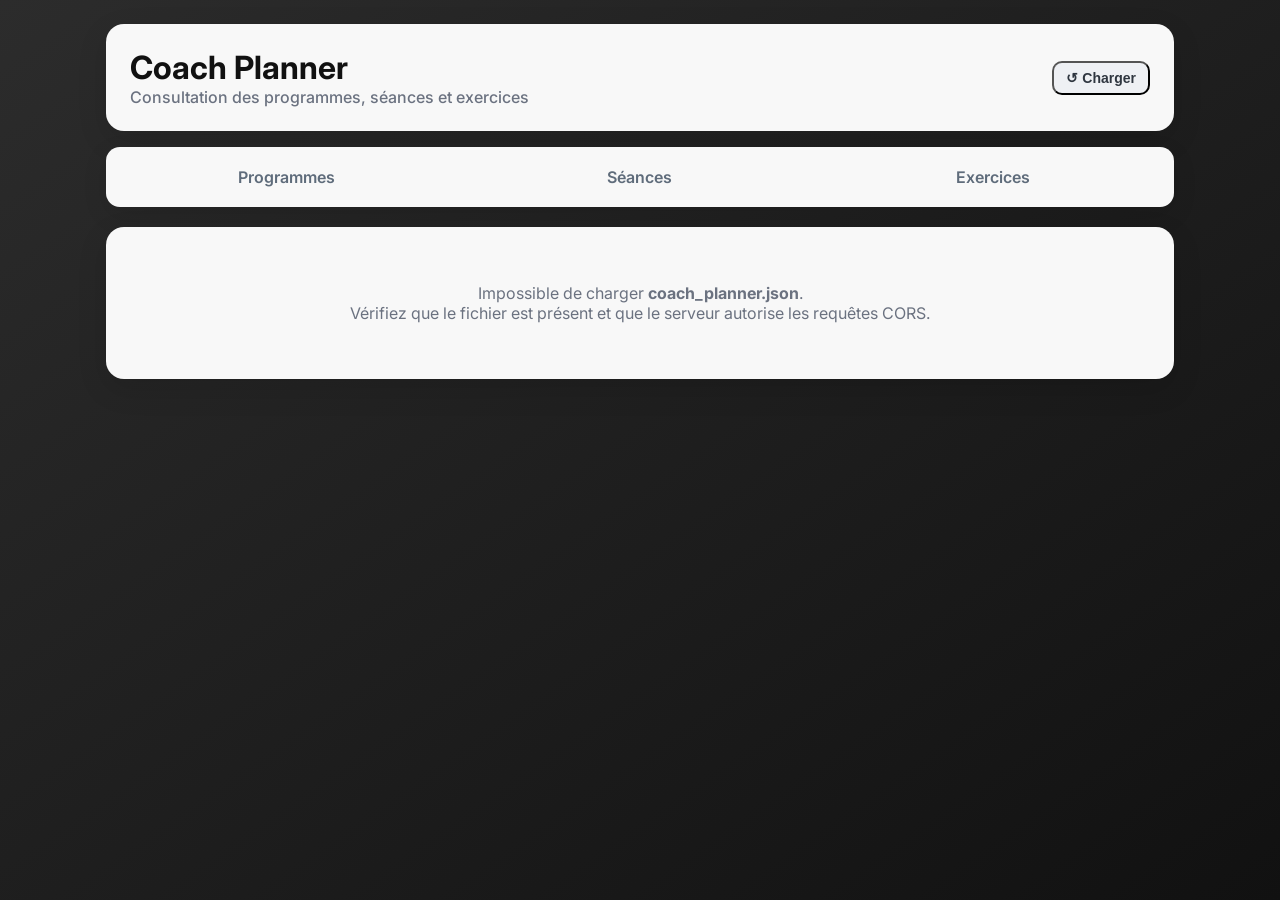
==== index.html @ 675d6c0f "Initial gh-pages static site — read-only SPA (programmes, seances, exercices)" ====
<!DOCTYPE html>
<html lang="fr">
<head>
  <meta charset="UTF-8">
  <meta name="viewport" content="width=device-width, initial-scale=1.0">
  <title>Coach Planner</title>
  <link rel="stylesheet" href="styles.css">
  <link rel="preconnect" href="https://fonts.googleapis.com">
  <link rel="preconnect" href="https://fonts.gstatic.com" crossorigin>
  <link href="https://fonts.googleapis.com/css2?family=Inter:wght@400;500;600;700&display=swap" rel="stylesheet">
</head>
<body>
  <div class="container">

    <header class="header">
      <div class="header-content">
        <div>
          <h1>Coach Planner</h1>
          <p>Consultation des programmes, séances et exercices</p>
        </div>
        <div class="header-io">
          <button class="btn btn-light btn-sm" id="btn-charger">&#x21BA; Charger</button>
        </div>
      </div>
    </header>

    <nav class="nav">
      <a class="nav-btn" href="#programmes" id="tab-programmes">Programmes</a>
      <a class="nav-btn" href="#seances"    id="tab-seances">Séances</a>
      <a class="nav-btn" href="#exercices"  id="tab-exercices">Exercices</a>
    </nav>

    <main class="main" id="main">
      <p class="empty-state">Chargement…</p>
    </main>

  </div>

  <script>
  // ─────────────────────────────────────────────────────────────
  // Données globales
  // ─────────────────────────────────────────────────────────────
  let DATA = { exercices: [], seances: [], programmes: [] };
  let EX_MAP = {};   // id → exercice

  // ─────────────────────────────────────────────────────────────
  // Sécurité : échappement HTML (prévention XSS)
  // ─────────────────────────────────────────────────────────────
  function esc(val) {
    return String(val ?? '')
      .replace(/&/g, '&amp;')
      .replace(/</g, '&lt;')
      .replace(/>/g, '&gt;')
      .replace(/"/g, '&quot;');
  }

  // ─────────────────────────────────────────────────────────────
  // Chargement des données
  // ─────────────────────────────────────────────────────────────
  async function loadData() {
    const main = document.getElementById('main');
    main.innerHTML = '<p class="empty-state">Chargement…</p>';
    try {
      const res = await fetch('./coach_planner.json?t=' + Date.now());
      if (!res.ok) throw new Error('HTTP ' + res.status);
      DATA = await res.json();
      EX_MAP = {};
      for (const ex of (DATA.exercices || [])) EX_MAP[ex.id] = ex;
      route();
    } catch (e) {
      main.innerHTML = '<p class="empty-state">Impossible de charger <strong>coach_planner.json</strong>.<br>Vérifiez que le fichier est présent et que le serveur autorise les requêtes CORS.</p>';
    }
  }

  // ─────────────────────────────────────────────────────────────
  // Routeur hash
  // ─────────────────────────────────────────────────────────────
  function route() {
    const hash  = location.hash.replace(/^#\/?/, '') || 'programmes';
    const parts = hash.split('/');
    const page  = parts[0];
    const id    = parts[1] ? parseInt(parts[1], 10) : null;

    // Mise à jour onglets
    const tabMap = {
      programmes: 'tab-programmes', programme: 'tab-programmes',
      seances:    'tab-seances',    seance:    'tab-seances',
      exercices:  'tab-exercices',  exercice:  'tab-exercices',
    };
    document.querySelectorAll('.nav-btn').forEach(el => el.classList.remove('active'));
    const tab = tabMap[page];
    if (tab) document.getElementById(tab).classList.add('active');

    switch (page) {
      case 'programmes': renderProgrammes();      break;
      case 'programme':  if (id !== null) renderProgramme(id);  break;
      case 'seances':    renderSeances();         break;
      case 'seance':     if (id !== null) renderSeance(id);     break;
      case 'exercices':  renderExercices();       break;
      case 'exercice':   if (id !== null) renderExercice(id);   break;
      default:           renderProgrammes();
    }
  }

  window.addEventListener('hashchange', route);
  window.addEventListener('load', loadData);
  document.getElementById('btn-charger').addEventListener('click', loadData);

  // Cartes cliquables (data-href)
  document.addEventListener('click', function (e) {
    const card = e.target.closest('[data-href]');
    if (!card) return;
    if (e.target.closest('a, button')) return;
    location.hash = card.dataset.href;
  });

  // ─────────────────────────────────────────────────────────────
  // Vue : liste des programmes
  // ─────────────────────────────────────────────────────────────
  function renderProgrammes() {
    let html = '<section class="section-header"><h2>Liste des programmes</h2></section>';
    const list = DATA.programmes || [];
    if (!list.length) {
      html += '<p class="empty-state">Aucun programme pour l\'instant.</p>';
    } else {
      html += '<section class="cards-grid">';
      for (const p of list) {
        const nbSeances = (p.seances || []).length;
        html += `<article class="card" data-href="#programme/${p.id}">
          <h3>${esc(p.nom)}</h3>
          <p>${nbSeances} séance(s)</p>
        </article>`;
      }
      html += '</section>';
    }
    document.getElementById('main').innerHTML = html;
  }

  // ─────────────────────────────────────────────────────────────
  // Vue : détail d'un programme
  // ─────────────────────────────────────────────────────────────
  function renderProgramme(id) {
    const prog = (DATA.programmes || []).find(p => p.id === id);
    if (!prog) { document.getElementById('main').innerHTML = '<p class="empty-state">Programme introuvable.</p>'; return; }

    const seances = (prog.seances || []).map(sid => (DATA.seances || []).find(s => s.id === sid)).filter(Boolean);

    let html = `<section class="section-header">
      <div>
        <h2>${esc(prog.nom)}</h2>
        <p class="subtitle">Fiche programme</p>
      </div>
      <a class="btn btn-light" href="#programmes">Retour programmes</a>
    </section>`;

    if (!seances.length) {
      html += '<p class="empty-state">Aucune séance dans ce programme.</p>';
    } else {
      html += '<section class="cards-grid">';
      for (const s of seances) {
        const nb = (s.blocs || []).length;
        html += `<article class="card">
          <h3>${esc(s.nom)}</h3>
          <p>${nb} élément(s)</p>
          <a class="btn" href="#seance/${s.id}">Ouvrir la séance</a>
        </article>`;
      }
      html += '</section>';
    }
    document.getElementById('main').innerHTML = html;
  }

  // ─────────────────────────────────────────────────────────────
  // Vue : liste des séances
  // ─────────────────────────────────────────────────────────────
  function renderSeances() {
    let html = '<section class="section-header"><h2>Liste des séances</h2></section>';
    const list = DATA.seances || [];
    if (!list.length) {
      html += '<p class="empty-state">Aucune séance pour l\'instant.</p>';
    } else {
      html += '<section class="cards-grid">';
      for (const s of list) {
        const nb = (s.blocs || []).length;
        html += `<article class="card" data-href="#seance/${s.id}">
          <h3>${esc(s.nom)}</h3>
          <p>${nb} élément(s)</p>
        </article>`;
      }
      html += '</section>';
    }
    document.getElementById('main').innerHTML = html;
  }

  // ─────────────────────────────────────────────────────────────
  // Vue : détail d'une séance
  // ─────────────────────────────────────────────────────────────
  function renderSeance(id) {
    const seance = (DATA.seances || []).find(s => s.id === id);
    if (!seance) { document.getElementById('main').innerHTML = '<p class="empty-state">Séance introuvable.</p>'; return; }

    const blocs = seance.blocs || [];

    let html = `<section class="section-header">
      <div>
        <h2>${esc(seance.nom)}</h2>
        <p class="subtitle">${blocs.length} élément(s)</p>
      </div>
      <a class="btn btn-light" href="#seances">Retour séances</a>
    </section>`;

    if (!blocs.length) {
      html += '<p class="empty-state">Aucun élément dans cette séance.</p>';
      document.getElementById('main').innerHTML = html;
      return;
    }

    // ── Calcul des scores musculaires ──
    const scores = {};
    for (const bloc of blocs) {
      if (bloc.type === 'renforcement') {
        const ex = EX_MAP[bloc.exercice_id];
        if (ex) {
          if (ex.groupe_principal) {
            scores[ex.groupe_principal] = (scores[ex.groupe_principal] || 0) + 5;
          }
          for (const g of (ex.groupes_musculaires || [])) {
            scores[g] = (scores[g] || 0) + 1;
          }
        }
      }
    }

    const muscles = Object.entries(scores).sort((a, b) => b[1] - a[1]);
    if (muscles.length) {
      html += '<section class="muscle-summary-section">';
      html += '<h3 class="muscle-summary-title">Groupes musculaires sollicités</h3>';
      html += '<div class="muscle-summary-chips">';
      for (const [muscle, score] of muscles) {
        const cls = score >= 5 ? 'msc-primary' : score >= 2 ? 'msc-secondary' : 'msc-light';
        html += `<span class="muscle-summary-chip ${cls}">${esc(muscle)}</span>`;
      }
      html += '</div></section>';
    }

    // ── Cartes des blocs ──
    html += '<section class="cards-grid">';
    for (const bloc of blocs) {
      html += '<article class="card">';
      if (bloc.type === 'renforcement') {
        const ex = EX_MAP[bloc.exercice_id];
        const nom = bloc.exercice_nom || (ex ? ex.nom : '—');
        html += `<div style="display:flex;justify-content:space-between;align-items:flex-start;gap:8px;">
          <h3>${esc(nom)}</h3>
          <span class="cat-badge cat-renforcement">Renforcement</span>
        </div>`;
        if (ex && (ex.groupe_principal || (ex.groupes_musculaires || []).length)) {
          html += '<div class="tags-display tags-display-sm">';
          if (ex.groupe_principal) html += `<span class="tag tag-primary">${esc(ex.groupe_principal)}</span>`;
          for (const g of (ex.groupes_musculaires || [])) html += `<span class="tag tag-secondary">${esc(g)}</span>`;
          html += '</div>';
        }
        html += `<ul class="details-list">
          <li>${bloc.series} série(s) &times; ${bloc.reps} rép. @ ${bloc.charge} kg</li>
        </ul>`;
        if (ex) html += `<a class="btn btn-sm btn-light" href="#exercice/${ex.id}">Ouvrir l'exercice</a>`;

      } else {
        // ── bloc course ──
        const nomCourse = esc(bloc.nom || (bloc.type_course === 'longue' ? 'Sortie longue' : 'Fractionné'));
        html += `<div style="display:flex;justify-content:space-between;align-items:flex-start;gap:8px;">
          <h3>${nomCourse}</h3>
          <span class="cat-badge cat-course">Course</span>
        </div>`;

        if (bloc.type_course === 'longue') {
          html += '<ul class="details-list"><li>Sortie longue</li>';
          if (bloc.mesure === 'temps') {
            html += `<li>${esc(String(bloc.valeur_longue))} min</li>`;
          } else {
            html += `<li>${esc(String(bloc.valeur_longue))} km</li>`;
          }
          if (bloc.allure_valeur_longue) {
            const unit = bloc.allure_type_longue === 'kmh' ? 'km/h' : 'min/km';
            html += `<li>@ ${esc(String(bloc.allure_valeur_longue))} ${unit}</li>`;
          }
          html += '</ul>';
        } else {
          // Fractionné
          html += '<p class="field-label">Fractionné</p>';
          if (bloc.segments && bloc.segments.length) {
            html += '<div class="frac-segs">';
            for (const seg of bloc.segments) {
              html += '<div class="frac-seg">';
              if (seg.kind === 'course') {
                html += `<div class="frac-seg-num">&#x26A1; Course</div>`;
                html += `<div class="frac-seg-phases"><span>${renderPhaseInline(seg.haute)}</span></div>`;
              } else if (seg.kind === 'recuperation') {
                html += `<div class="frac-seg-num">&#x23F8; Récupération</div>`;
                const v = seg.basse ? `${esc(String(seg.basse.valeur))} ${esc(seg.basse.type)}` : '—';
                html += `<div class="frac-seg-phases"><span>${v}</span></div>`;
              } else {
                // intervalle
                html += `<div class="frac-seg-num">Intervalle &times; ${seg.reps}</div>`;
                html += '<div class="frac-seg-phases">';
                html += `<span><strong class="phase-haute">&#x2B06; Haute :</strong> ${renderPhaseInline(seg.haute)}</span>`;
                html += `<span><strong class="phase-basse">&#x2B07; Récup. :</strong> ${renderPhaseInline(seg.basse)}</span>`;
                html += '</div>';
              }
              html += '</div>'; // frac-seg
            }
            html += '</div>'; // frac-segs
          }
        }
      }
      html += '</article>';
    }
    html += '</section>';
    document.getElementById('main').innerHTML = html;
  }

  function renderPhaseInline(phase) {
    if (!phase) return '—';
    let s = `${esc(String(phase.valeur))} ${esc(phase.type)}`;
    if (phase.allure_valeur) {
      const unit = phase.allure_type === 'kmh' ? 'km/h' : phase.allure_type === 'minkm' ? 'min/km' : '%FC';
      s += ` @ ${esc(String(phase.allure_valeur))} ${unit}`;
    }
    return s;
  }

  // ─────────────────────────────────────────────────────────────
  // Vue : liste des exercices
  // ─────────────────────────────────────────────────────────────
  function renderExercices() {
    let html = '<section class="section-header"><h2>Liste des exercices</h2></section>';
    const sorted = [...(DATA.exercices || [])].sort((a, b) => a.nom.localeCompare(b.nom, 'fr', { sensitivity: 'base' }));
    if (!sorted.length) {
      html += '<p class="empty-state">Aucun exercice pour l\'instant.</p>';
    } else {
      html += '<section class="cards-grid">';
      for (const ex of sorted) {
        html += `<article class="card" data-href="#exercice/${ex.id}">
          <h3>${esc(ex.nom)}</h3>`;
        if (ex.groupe_principal || (ex.groupes_musculaires || []).length) {
          html += '<div class="tags-display tags-display-sm">';
          if (ex.groupe_principal) html += `<span class="tag tag-primary">${esc(ex.groupe_principal)}</span>`;
          for (const g of (ex.groupes_musculaires || [])) html += `<span class="tag tag-secondary">${esc(g)}</span>`;
          html += '</div>';
        }
        html += '</article>';
      }
      html += '</section>';
    }
    document.getElementById('main').innerHTML = html;
  }

  // ─────────────────────────────────────────────────────────────
  // Vue : détail d'un exercice
  // ─────────────────────────────────────────────────────────────
  function renderExercice(id) {
    const ex = (DATA.exercices || []).find(e => e.id === id);
    if (!ex) { document.getElementById('main').innerHTML = '<p class="empty-state">Exercice introuvable.</p>'; return; }

    let html = `<section class="section-header">
      <div>
        <h2>${esc(ex.nom)}</h2>
        <p class="subtitle">Renforcement musculaire</p>
      </div>
      <a class="btn btn-light" href="#exercices">Retour</a>
    </section>
    <article class="card card-single">`;

    if (ex.groupe_principal || (ex.groupes_musculaires || []).length) {
      html += '<div class="form-group"><p class="field-label">Groupes musculaires</p><div class="tags-display">';
      if (ex.groupe_principal) html += `<span class="tag tag-primary">${esc(ex.groupe_principal)}</span>`;
      for (const g of (ex.groupes_musculaires || [])) html += `<span class="tag tag-secondary">${esc(g)}</span>`;
      html += '</div></div>';
    } else {
      html += '<p class="empty-state">Aucun groupe musculaire défini.</p>';
    }
    html += '</article>';
    document.getElementById('main').innerHTML = html;
  }
  </script>
</body>
</html>
---- styles.css ----
��*   {  
         m a r g i n :   0 ;  
         p a d d i n g :   0 ;  
         b o x - s i z i n g :   b o r d e r - b o x ;  
 }  
  
 : r o o t   {  
         - - p r i m a r y :   # 1 a 1 a 1 a ;  
         - - p r i m a r y - d a r k :   # 1 1 1 1 1 1 ;  
         - - a c c e n t :   # 5 5 5 5 5 5 ;  
         - - s u r f a c e :   r g b a ( 2 5 5 ,   2 5 5 ,   2 5 5 ,   0 . 9 7 ) ;  
         - - t e x t :   # 1 a 1 a 1 a ;  
         - - m u t e d :   # 6 b 7 2 8 0 ;  
 }  
  
 b o d y   {  
         f o n t - f a m i l y :   ' I n t e r ' ,   s a n s - s e r i f ;  
         c o l o r :   v a r ( - - t e x t ) ;  
         m i n - h e i g h t :   1 0 0 v h ;  
         b a c k g r o u n d :   l i n e a r - g r a d i e n t ( 1 4 5 d e g ,   # 2 c 2 c 2 c   0 % ,   # 1 1 1 1 1 1   1 0 0 % ) ;  
 }  
  
 . c o n t a i n e r   {  
         m a x - w i d t h :   1 1 0 0 p x ;  
         m a r g i n :   0   a u t o ;  
         p a d d i n g :   2 4 p x   1 6 p x   4 8 p x ;  
 }  
  
 . h e a d e r   {  
         b a c k g r o u n d :   v a r ( - - s u r f a c e ) ;  
         b o r d e r - r a d i u s :   1 8 p x ;  
         p a d d i n g :   2 4 p x ;  
         b o x - s h a d o w :   0   1 0 p x   3 0 p x   r g b a ( 0 ,   0 ,   0 ,   0 . 1 2 ) ;  
 }  
  
 . h e a d e r - c o n t e n t   {  
         d i s p l a y :   f l e x ;  
         j u s t i f y - c o n t e n t :   s p a c e - b e t w e e n ;  
         a l i g n - i t e m s :   c e n t e r ;  
         g a p :   1 6 p x ;  
 }  
  
 . h e a d e r   h 1   {  
         f o n t - s i z e :   2 r e m ;  
         c o l o r :   v a r ( - - p r i m a r y - d a r k ) ;  
 }  
  
 . h e a d e r   p   {  
         c o l o r :   v a r ( - - m u t e d ) ;  
         f o n t - w e i g h t :   5 0 0 ;  
 }  
  
 . n a v   {  
         m a r g i n - t o p :   1 6 p x ;  
         d i s p l a y :   f l e x ;  
         g a p :   8 p x ;  
         b a c k g r o u n d :   v a r ( - - s u r f a c e ) ;  
         b o r d e r - r a d i u s :   1 4 p x ;  
         p a d d i n g :   8 p x ;  
         b o x - s h a d o w :   0   8 p x   2 4 p x   r g b a ( 0 ,   0 ,   0 ,   0 . 1 ) ;  
 }  
  
 . n a v - b t n   {  
         f l e x :   1 ;  
         t e x t - a l i g n :   c e n t e r ;  
         t e x t - d e c o r a t i o n :   n o n e ;  
         c o l o r :   # 5 f 6 c 7 b ;  
         f o n t - w e i g h t :   6 0 0 ;  
         p a d d i n g :   1 2 p x ;  
         b o r d e r - r a d i u s :   1 0 p x ;  
         t r a n s i t i o n :   a l l   0 . 2 s   e a s e ;  
 }  
  
 . n a v - b t n : h o v e r   {  
         b a c k g r o u n d :   r g b a ( 1 7 7 ,   4 2 ,   4 2 ,   0 . 1 2 ) ;  
         c o l o r :   v a r ( - - p r i m a r y ) ;  
 }  
  
 . n a v - b t n . a c t i v e   {  
         b a c k g r o u n d :   # d 9 4 a 4 a ;  
         c o l o r :   w h i t e ;  
 }  
  
 . m a i n   {  
         m a r g i n - t o p :   2 0 p x ;  
         b a c k g r o u n d :   v a r ( - - s u r f a c e ) ;  
         b o r d e r - r a d i u s :   1 8 p x ;  
         p a d d i n g :   2 4 p x ;  
         b o x - s h a d o w :   0   1 0 p x   3 0 p x   r g b a ( 0 ,   0 ,   0 ,   0 . 1 2 ) ;  
 }  
  
 . s e c t i o n - h e a d e r   {  
         d i s p l a y :   f l e x ;  
         j u s t i f y - c o n t e n t :   s p a c e - b e t w e e n ;  
         a l i g n - i t e m s :   c e n t e r ;  
         g a p :   1 2 p x ;  
         b o r d e r - b o t t o m :   2 p x   s o l i d   # e c e e f 2 ;  
         p a d d i n g - b o t t o m :   1 4 p x ;  
         m a r g i n - b o t t o m :   1 8 p x ;  
 }  
  
 . s e c t i o n - h e a d e r   h 2   {  
         f o n t - s i z e :   1 . 6 r e m ;  
 }  
  
 . s u b t i t l e   {  
         c o l o r :   v a r ( - - m u t e d ) ;  
         m a r g i n - t o p :   4 p x ;  
 }  
  
 . c a r d s - g r i d   {  
         d i s p l a y :   g r i d ;  
         g r i d - t e m p l a t e - c o l u m n s :   r e p e a t ( a u t o - f i l l ,   m i n m a x ( 2 5 0 p x ,   1 f r ) ) ;  
         g a p :   1 6 p x ;  
 }  
  
 . c a r d   {  
         b o r d e r :   1 p x   s o l i d   # e c e e f 2 ;  
         b o r d e r - r a d i u s :   1 4 p x ;  
         b a c k g r o u n d :   w h i t e ;  
         p a d d i n g :   1 6 p x ;  
         b o x - s h a d o w :   0   5 p x   1 4 p x   r g b a ( 0 ,   0 ,   0 ,   0 . 0 5 ) ;  
         d i s p l a y :   f l e x ;  
         f l e x - d i r e c t i o n :   c o l u m n ;  
         g a p :   1 2 p x ;  
 }  
  
 [ d a t a - h r e f ]   {   c u r s o r :   p o i n t e r ;   }  
  
 . c a r d : h o v e r   {  
         t r a n s f o r m :   t r a n s l a t e Y ( - 2 p x ) ;  
         b o x - s h a d o w :   0   1 0 p x   2 0 p x   r g b a ( 0 ,   0 ,   0 ,   0 . 0 8 ) ;  
 }  
  
 . c a r d   h 3   {  
         c o l o r :   v a r ( - - p r i m a r y - d a r k ) ;  
 }  
  
 . c a r d   p   {  
         c o l o r :   # 4 d 5 5 6 2 ;  
         l i n e - h e i g h t :   1 . 5 ;  
 }  
  
 . c a r d - s i n g l e   {  
         m a x - w i d t h :   5 2 0 p x ;  
 }  
  
 . d e t a i l s - l i s t   {  
         l i s t - s t y l e :   n o n e ;  
         c o l o r :   # 4 d 5 5 6 2 ;  
         d i s p l a y :   f l e x ;  
         f l e x - d i r e c t i o n :   c o l u m n ;  
         g a p :   4 p x ;  
 }  
  
 . b t n   {  
         d i s p l a y :   i n l i n e - b l o c k ;  
         t e x t - d e c o r a t i o n :   n o n e ;  
         b a c k g r o u n d :   # d 9 4 a 4 a ;  
         c o l o r :   w h i t e ;  
         f o n t - w e i g h t :   6 0 0 ;  
         p a d d i n g :   1 0 p x   1 2 p x ;  
         b o r d e r - r a d i u s :   1 0 p x ;  
         w i d t h :   f i t - c o n t e n t ;  
 }  
  
 . b t n - l i g h t   {  
         b a c k g r o u n d :   # e e f 0 f 4 ;  
         c o l o r :   # 2 f 3 6 4 0 ;  
 }  
  
 . b t n - d a n g e r   {  
         b a c k g r o u n d :   # d 9 4 a 4 a ;  
         c o l o r :   w h i t e ;  
 }  
  
 . b t n - d a n g e r : h o v e r   {  
         b a c k g r o u n d :   # b 9 3 a 3 a ;  
         f i l t e r :   n o n e ;  
 }  
  
 . b t n - s m   {  
         p a d d i n g :   7 p x   1 2 p x ;  
         f o n t - s i z e :   0 . 8 7 5 r e m ;  
 }  
  
 . b t n : h o v e r   {  
         f i l t e r :   b r i g h t n e s s ( 1 . 0 4 ) ;  
 }  
  
 / *   � � � � � �   G r o u p e s   d e   b o u t o n s   � � � � � � � � � � � � � � � � � � � � � � � � � � � � � � � � � � � � � � � � � � � � � � � � � � � � � � � � � � � � � � � � � � � � � � � � � � � � � � � � � � � � � � � � � � � � � � � � � � � � � � � � � � � � � � � � � � � � � � � � � � � � � �   * /  
  
 . h e a d e r - a c t i o n s   {  
         d i s p l a y :   f l e x ;  
         g a p :   8 p x ;  
         a l i g n - i t e m s :   c e n t e r ;  
         f l e x - w r a p :   w r a p ;  
 }  
  
 . c a r d - a c t i o n s   {  
         d i s p l a y :   f l e x ;  
         g a p :   8 p x ;  
         m a r g i n - t o p :   4 p x ;  
 }  
  
 / *   � � � � � �   F o r m u l a i r e s   � � � � � � � � � � � � � � � � � � � � � � � � � � � � � � � � � � � � � � � � � � � � � � � � � � � � � � � � � � � � � � � � � � � � � � � � � � � � � � � � � � � � � � � � � � � � � � � � � � � � � � � � � � � � � � � � � � � � � � � � � � � � � � � � � � � � � � � � � � � � � � � � � � � � � � � � � � � � � � � � � � � � � � � � � � � � � � � � �   * /  
  
 . f o r m - c a r d   {  
         b a c k g r o u n d :   w h i t e ;  
         b o r d e r :   1 p x   s o l i d   # e c e e f 2 ;  
         b o r d e r - r a d i u s :   1 4 p x ;  
         p a d d i n g :   2 8 p x   2 8 p x   3 2 p x ;  
         m a x - w i d t h :   5 6 0 p x ;  
         d i s p l a y :   f l e x ;  
         f l e x - d i r e c t i o n :   c o l u m n ;  
         g a p :   2 8 p x ;  
         b o x - s h a d o w :   0   5 p x   1 4 p x   r g b a ( 0 ,   0 ,   0 ,   0 . 0 5 ) ;  
 }  
  
 . f o r m - g r o u p   {  
         d i s p l a y :   f l e x ;  
         f l e x - d i r e c t i o n :   c o l u m n ;  
         g a p :   6 p x ;  
 }  
  
 . f o r m - g r o u p   l a b e l   {  
         f o n t - w e i g h t :   6 0 0 ;  
         c o l o r :   v a r ( - - t e x t ) ;  
         f o n t - s i z e :   0 . 9 5 r e m ;  
 }  
  
 . f o r m - g r o u p   i n p u t [ t y p e = " t e x t " ] ,  
 . f o r m - g r o u p   i n p u t [ t y p e = " n u m b e r " ] ,  
 . f o r m - g r o u p   t e x t a r e a   {  
         p a d d i n g :   1 0 p x   1 4 p x ;  
         b o r d e r :   1 . 5 p x   s o l i d   # d 1 d 5 d b ;  
         b o r d e r - r a d i u s :   1 0 p x ;  
         f o n t - s i z e :   1 r e m ;  
         f o n t - f a m i l y :   i n h e r i t ;  
         t r a n s i t i o n :   b o r d e r - c o l o r   0 . 2 s ;  
 }  
  
 . f o r m - g r o u p   t e x t a r e a   {  
         r e s i z e :   v e r t i c a l ;  
         m i n - h e i g h t :   8 0 p x ;  
         l i n e - h e i g h t :   1 . 5 ;  
 }  
  
 . f o r m - g r o u p   i n p u t : f o c u s ,  
 . f o r m - g r o u p   t e x t a r e a : f o c u s   {  
         o u t l i n e :   n o n e ;  
         b o r d e r - c o l o r :   v a r ( - - p r i m a r y ) ;  
 }  
  
 . f o r m - r o w   {  
         d i s p l a y :   g r i d ;  
         g r i d - t e m p l a t e - c o l u m n s :   1 f r   1 f r ;  
         g a p :   1 6 p x ;  
 }  
  
 . h i n t   {  
         f o n t - w e i g h t :   4 0 0 ;  
         c o l o r :   v a r ( - - m u t e d ) ;  
         f o n t - s i z e :   0 . 8 5 r e m ;  
 }  
  
 . c h e c k b o x - l i s t   {  
         d i s p l a y :   f l e x ;  
         f l e x - d i r e c t i o n :   c o l u m n ;  
         g a p :   1 0 p x ;  
         m a x - h e i g h t :   3 0 0 p x ;  
         o v e r f l o w - y :   a u t o ;  
         p a d d i n g :   4 p x   0 ;  
 }  
  
 . c h e c k b o x - i t e m   {  
         d i s p l a y :   f l e x ;  
         a l i g n - i t e m s :   c e n t e r ;  
         g a p :   1 0 p x ;  
         c u r s o r :   p o i n t e r ;  
         p a d d i n g :   1 0 p x   1 2 p x ;  
         b o r d e r :   1 . 5 p x   s o l i d   # e c e e f 2 ;  
         b o r d e r - r a d i u s :   1 0 p x ;  
         t r a n s i t i o n :   b a c k g r o u n d   0 . 1 5 s ,   b o r d e r - c o l o r   0 . 1 5 s ;  
 }  
  
 . c h e c k b o x - i t e m : h o v e r   {  
         b a c k g r o u n d :   # f 5 f 6 f 8 ;  
         b o r d e r - c o l o r :   # d 1 d 5 d b ;  
 }  
  
 . c h e c k b o x - i t e m   i n p u t [ t y p e = " c h e c k b o x " ]   {  
         w i d t h :   1 6 p x ;  
         h e i g h t :   1 6 p x ;  
         a c c e n t - c o l o r :   v a r ( - - p r i m a r y ) ;  
         f l e x - s h r i n k :   0 ;  
 }  
  
 . c h e c k b o x - i t e m   s p a n   {  
         f o n t - w e i g h t :   6 0 0 ;  
         f l e x :   1 ;  
 }  
  
 . c h e c k b o x - i t e m   s m a l l   {  
         c o l o r :   v a r ( - - m u t e d ) ;  
         f o n t - s i z e :   0 . 8 2 r e m ;  
 }  
  
 / *   � � � � � �   %� t o i l e s   d e   d i f f i c u l t %�   � � � � � � � � � � � � � � � � � � � � � � � � � � � � � � � � � � � � � � � � � � � � � � � � � � � � � � � � � � � � � � � � � � � � � � � � � � � � � � � � � � � � � � � � � � � � � � � � � � � � � � � � � � � � � � � � � � � � � � � � � � � � � � � � � � � � � � � � � � � � � � � � � � � � � �   * /  
  
 / *   A f f i c h a g e   l e c t u r e   s e u l e   * /  
 . s t a r s - d i s p l a y   {  
         d i s p l a y :   i n l i n e - f l e x ;  
         g a p :   2 p x ;  
         v e r t i c a l - a l i g n :   m i d d l e ;  
 }  
  
 . s t a r - o n     {   c o l o r :   # f 5 a 6 2 3 ;   f o n t - s i z e :   1 . 1 r e m ;   }  
 . s t a r - o f f   {   c o l o r :   # d 1 d 5 d b ;   f o n t - s i z e :   1 . 1 r e m ;   }  
  
 / *   S %� l e c t e u r   i n t e r a c t i f   d a n s   l e   f o r m u l a i r e   * /  
 . s t a r - r a t i n g   {  
         d i s p l a y :   f l e x ;  
         f l e x - d i r e c t i o n :   r o w - r e v e r s e ;  
         g a p :   4 p x ;  
         w i d t h :   f i t - c o n t e n t ;  
 }  
  
 . s t a r - r a t i n g   i n p u t [ t y p e = " r a d i o " ]   {  
         d i s p l a y :   n o n e ;  
 }  
  
 . s t a r - r a t i n g   l a b e l   {  
         f o n t - s i z e :   2 r e m ;  
         c o l o r :   # d 1 d 5 d b ;  
         c u r s o r :   p o i n t e r ;  
         t r a n s i t i o n :   c o l o r   0 . 1 5 s ;  
         l i n e - h e i g h t :   1 ;  
 }  
  
 . s t a r - r a t i n g   l a b e l : h o v e r ,  
 . s t a r - r a t i n g   l a b e l : h o v e r   ~   l a b e l ,  
 . s t a r - r a t i n g   i n p u t : c h e c k e d   ~   l a b e l   {  
         c o l o r :   # f 5 a 6 2 3 ;  
 }  
  
 / *   � � � � � �   %� t a t   v i d e   � � � � � � � � � � � � � � � � � � � � � � � � � � � � � � � � � � � � � � � � � � � � � � � � � � � � � � � � � � � � � � � � � � � � � � � � � � � � � � � � � � � � � � � � � � � � � � � � � � � � � � � � � � � � � � � � � � � � � � � � � � � � � � � � � � � � � � � � � � � � � � � � � � � � � � � � � � � � � � � � � � � � � � � � � � � � � � � � � � � � � � � � � �   * /  
  
 . e m p t y - s t a t e   {  
         c o l o r :   v a r ( - - m u t e d ) ;  
         p a d d i n g :   3 2 p x   0 ;  
         t e x t - a l i g n :   c e n t e r ;  
         f o n t - s i z e :   1 r e m ;  
 }  
  
 . e m p t y - s t a t e   a ,  
 . e m p t y - h i n t   a   {  
         c o l o r :   v a r ( - - p r i m a r y ) ;  
         f o n t - w e i g h t :   6 0 0 ;  
         t e x t - d e c o r a t i o n :   u n d e r l i n e ;  
 }  
  
 . e m p t y - h i n t   {  
         c o l o r :   v a r ( - - m u t e d ) ;  
         f o n t - s i z e :   0 . 9 r e m ;  
 }  
  
 @ m e d i a   ( m a x - w i d t h :   7 2 0 p x )   {  
         . h e a d e r - c o n t e n t ,  
         . s e c t i o n - h e a d e r ,  
         . n a v   {  
                 f l e x - d i r e c t i o n :   c o l u m n ;  
                 a l i g n - i t e m s :   s t r e t c h ;  
         }  
  
         . s e c t i o n - h e a d e r   {  
                 a l i g n - i t e m s :   f l e x - s t a r t ;  
         }  
 }  
  
 / *   � � � � � �   U t i l i t a i r e s   � � � � � � � � � � � � � � � � � � � � � � � � � � � � � � � � � � � � � � � � � � � � � � � � � � � � � � � � � � � � � � � � � � � � � � � � � � � � � � � � � � � � � � � � � � � � � � � � � � � � � � � � � � � � � � � � � � � � � � � � � � � � � � � � � � � � � � � � � � � � � � � �   * /  
  
 . h i d d e n   {   d i s p l a y :   n o n e   ! i m p o r t a n t ;   }  
  
 / *   � � � � � �   F o r m u l a i r e   l a r g e   � � � � � � � � � � � � � � � � � � � � � � � � � � � � � � � � � � � � � � � � � � � � � � � � � � � � � � � � � � � � � � � � � � � � � � � � � � � � � � � � � � � � � � � � � � � � � � � � � � � � � � � � � � � � � � � � � � � � � � � � � � � � � � � � �   * /  
  
 . f o r m - c a r d - w i d e   {  
         m a x - w i d t h :   7 0 0 p x ;  
 }  
  
 / *   � � � � � �   S e c t i o n s   i n t e r n e s   d u   f o r m u l a i r e   � � � � � � � � � � � � � � � � � � � � � � � � � � � � � � � � � � � � � � � � � � � � � � � � � � � � � � � � � � � � � � � � � � � � � � � � � � � � � � � � �   * /  
  
 # s e c t i o n - r e n f o r c e m e n t ,  
 # s e c t i o n - c o u r s e   {  
         d i s p l a y :   f l e x ;  
         f l e x - d i r e c t i o n :   c o l u m n ;  
         g a p :   2 4 p x ;  
         p a d d i n g - t o p :   4 p x ;  
         b o r d e r - t o p :   1 . 5 p x   s o l i d   # e c e e f 2 ;  
         m a r g i n - t o p :   4 p x ;  
 }  
  
 # s e c t i o n - i d e n t i q u e s ,  
 # s e c t i o n - d i f f e r e n t e s ,  
 # s e c t i o n - l o n g u e ,  
 # s e c t i o n - f r a c t i o n n e   {  
         d i s p l a y :   f l e x ;  
         f l e x - d i r e c t i o n :   c o l u m n ;  
         g a p :   2 0 p x ;  
         p a d d i n g - t o p :   4 p x ;  
 }  
  
 / *   � � � � � �   O n g l e t s   c a t %� g o r i e   � � � � � � � � � � � � � � � � � � � � � � � � � � � � � � � � � � � � � � � � � � � � � � � � � � � � � � � � � � � � � � � � � � � � � � � � � � � � � � � � � � � � � � � � � � � � � � � � � � � � � � � � � � � � � � � � � � � � � � � � � � � � � �   * /  
  
 . c a t - t a b s   {  
         d i s p l a y :   f l e x ;  
         g a p :   8 p x ;  
         m a r g i n - t o p :   4 p x ;  
 }  
  
 . c a t - t a b   {  
         f l e x :   1 ;  
         p a d d i n g :   1 0 p x   1 6 p x ;  
         b o r d e r :   2 p x   s o l i d   # d 1 d 5 d b ;  
         b o r d e r - r a d i u s :   1 0 p x ;  
         b a c k g r o u n d :   w h i t e ;  
         f o n t - w e i g h t :   6 0 0 ;  
         f o n t - s i z e :   0 . 9 5 r e m ;  
         c u r s o r :   p o i n t e r ;  
         c o l o r :   v a r ( - - m u t e d ) ;  
         t r a n s i t i o n :   a l l   0 . 2 s ;  
         f o n t - f a m i l y :   i n h e r i t ;  
 }  
  
 . c a t - t a b : h o v e r   {  
         b o r d e r - c o l o r :   v a r ( - - p r i m a r y ) ;  
         c o l o r :   v a r ( - - p r i m a r y ) ;  
 }  
  
 . c a t - t a b - a c t i v e   {  
         b a c k g r o u n d :   # d 9 4 a 4 a ;  
         b o r d e r - c o l o r :   t r a n s p a r e n t ;  
         c o l o r :   w h i t e ;  
 }  
  
 / *   � � � � � �   C h i p s   g r o u p e s   m u s c u l a i r e s   � � � � � � � � � � � � � � � � � � � � � � � � � � � � � � � � � � � � � � � � � � � � � � � � � � � � � � � � � � � � � � � � � � � � � � � � � � � � � � � � � � � � � � �   * /  
  
 . m u s c l e - c h i p s   {  
         d i s p l a y :   f l e x ;  
         f l e x - w r a p :   w r a p ;  
         g a p :   8 p x ;  
         m a r g i n - t o p :   4 p x ;  
 }  
  
 . m u s c l e - c h i p   {  
         p a d d i n g :   6 p x   1 4 p x ;  
         b o r d e r :   2 p x   s o l i d   # d 1 d 5 d b ;  
         b o r d e r - r a d i u s :   2 0 p x ;  
         f o n t - s i z e :   0 . 8 7 5 r e m ;  
         f o n t - w e i g h t :   5 0 0 ;  
         c o l o r :   v a r ( - - m u t e d ) ;  
         b a c k g r o u n d :   w h i t e ;  
         c u r s o r :   p o i n t e r ;  
         t r a n s i t i o n :   a l l   0 . 1 5 s ;  
         f o n t - f a m i l y :   i n h e r i t ;  
         u s e r - s e l e c t :   n o n e ;  
 }  
  
 . m u s c l e - c h i p : h o v e r   {  
         b o r d e r - c o l o r :   # 9 c a 3 a f ;  
         c o l o r :   v a r ( - - t e x t ) ;  
 }  
  
 . m u s c l e - c h i p . c h i p - s e c o n d a r y   {  
         b a c k g r o u n d :   # 3 7 4 1 5 1 ;  
         b o r d e r - c o l o r :   # 3 7 4 1 5 1 ;  
         c o l o r :   w h i t e ;  
 }  
  
 . m u s c l e - c h i p . c h i p - p r i m a r y   {  
         b a c k g r o u n d :   # d 9 4 a 4 a ;  
         b o r d e r - c o l o r :   # d 9 4 a 4 a ;  
         c o l o r :   w h i t e ;  
         f o n t - w e i g h t :   7 0 0 ;  
 }  
  
 . m u s c l e - l e g e n d   {  
         d i s p l a y :   f l e x ;  
         g a p :   8 p x ;  
         m a r g i n - t o p :   1 0 p x ;  
 }  
  
 . l e g e n d - c h i p   {  
         p a d d i n g :   3 p x   1 2 p x ;  
         b o r d e r - r a d i u s :   2 0 p x ;  
         f o n t - s i z e :   0 . 7 8 r e m ;  
         f o n t - w e i g h t :   6 0 0 ;  
 }  
  
 . l e g e n d - s e c o n d a r y   {  
         b a c k g r o u n d :   # 3 7 4 1 5 1 ;  
         c o l o r :   w h i t e ;  
 }  
  
 . l e g e n d - p r i m a r y   {  
         b a c k g r o u n d :   # d 9 4 a 4 a ;  
         c o l o r :   w h i t e ;  
 }  
  
 / *   � � � � � �   T o g g l e   s w i t c h   � � � � � � � � � � � � � � � � � � � � � � � � � � � � � � � � � � � � � � � � � � � � � � � � � � � � � � � � � � � � � � � � � � � � � � � � � � � � � � � � � � � � � � � � � � � � � � � � � � � � � � � � � � � � � � � � � � � � � � � � � � � � � � � � � � � � � � � � � �   * /  
  
 . t o g g l e - l a b e l   {  
         d i s p l a y :   i n l i n e - f l e x ;  
         a l i g n - i t e m s :   c e n t e r ;  
         g a p :   1 0 p x ;  
         c u r s o r :   p o i n t e r ;  
         u s e r - s e l e c t :   n o n e ;  
 }  
  
 . t o g g l e - l a b e l   i n p u t [ t y p e = " c h e c k b o x " ]   {  
         d i s p l a y :   n o n e ;  
 }  
  
 . t o g g l e - t r a c k   {  
         p o s i t i o n :   r e l a t i v e ;  
         w i d t h :   4 4 p x ;  
         h e i g h t :   2 4 p x ;  
         b a c k g r o u n d :   # d 1 d 5 d b ;  
         b o r d e r - r a d i u s :   1 2 p x ;  
         t r a n s i t i o n :   b a c k g r o u n d   0 . 2 s ;  
         f l e x - s h r i n k :   0 ;  
 }  
  
 . t o g g l e - l a b e l   i n p u t : c h e c k e d   +   . t o g g l e - t r a c k   {  
         b a c k g r o u n d :   v a r ( - - p r i m a r y ) ;  
 }  
  
 . t o g g l e - t h u m b   {  
         p o s i t i o n :   a b s o l u t e ;  
         t o p :   3 p x ;  
         l e f t :   3 p x ;  
         w i d t h :   1 8 p x ;  
         h e i g h t :   1 8 p x ;  
         b a c k g r o u n d :   w h i t e ;  
         b o r d e r - r a d i u s :   5 0 % ;  
         t r a n s i t i o n :   t r a n s f o r m   0 . 2 s ;  
         b o x - s h a d o w :   0   1 p x   3 p x   r g b a ( 0 , 0 , 0 , . 2 ) ;  
 }  
  
 . t o g g l e - l a b e l   i n p u t : c h e c k e d   +   . t o g g l e - t r a c k   . t o g g l e - t h u m b   {  
         t r a n s f o r m :   t r a n s l a t e X ( 2 0 p x ) ;  
 }  
  
 . t o g g l e - t e x t   {  
         f o n t - w e i g h t :   6 0 0 ;  
         f o n t - s i z e :   0 . 9 5 r e m ;  
         c o l o r :   v a r ( - - t e x t ) ;  
 }  
  
 / *   � � � � � �   R a d i o   p i l l s   � � � � � � � � � � � � � � � � � � � � � � � � � � � � � � � � � � � � � � � � � � � � � � � � � � � � � � � � � � � � � � � � � � � � � � � � � � � � � � � � � � � � � � � � � � � � � � � � � � � � � � � � � � � � � � � � � � � � � � � � � � � � � � � � � � � � � � � � � � � � � � � �   * /  
  
 . r a d i o - p i l l s   {  
         d i s p l a y :   f l e x ;  
         g a p :   8 p x ;  
         f l e x - w r a p :   w r a p ;  
         m a r g i n - t o p :   4 p x ;  
 }  
  
 . r a d i o - p i l l ,  
 . f o r m - g r o u p   . r a d i o - p i l l   {  
         p a d d i n g :   8 p x   1 8 p x ;  
         b o r d e r :   2 p x   s o l i d   # d 1 d 5 d b ;  
         b o r d e r - r a d i u s :   2 0 p x ;  
         f o n t - s i z e :   0 . 9 r e m ;  
         f o n t - w e i g h t :   5 0 0 ;  
         c o l o r :   v a r ( - - m u t e d ) ;  
         c u r s o r :   p o i n t e r ;  
         t r a n s i t i o n :   a l l   0 . 1 5 s ;  
         u s e r - s e l e c t :   n o n e ;  
 }  
  
 . r a d i o - p i l l   i n p u t [ t y p e = " r a d i o " ]   {  
         d i s p l a y :   n o n e ;  
 }  
  
 . r a d i o - p i l l : h o v e r ,  
 . f o r m - g r o u p   . r a d i o - p i l l : h o v e r   {  
         b o r d e r - c o l o r :   v a r ( - - p r i m a r y ) ;  
         c o l o r :   v a r ( - - p r i m a r y ) ;  
 }  
  
 . r a d i o - p i l l - a c t i v e ,  
 . f o r m - g r o u p   . r a d i o - p i l l - a c t i v e   {  
         b a c k g r o u n d :   # d 9 4 a 4 a ;  
         b o r d e r - c o l o r :   # d 9 4 a 4 a ;  
         c o l o r :   w h i t e   ! i m p o r t a n t ;  
 }  
  
 / *   � � � � � �   S %� r i e s   d %� t a i l l %� e s   � � � � � � � � � � � � � � � � � � � � � � � � � � � � � � � � � � � � � � � � � � � � � � � � � � � � � � � � � � � � � � � � � � � � � � � � � � � � � � � � � � � � � � � � � � � � � � � � � � � � � � � � � � � � � � � � � � � � � � � � � � � � � �   * /  
  
 . d e t a i l - s e r i e s - l i s t   {  
         d i s p l a y :   f l e x ;  
         f l e x - d i r e c t i o n :   c o l u m n ;  
         g a p :   1 2 p x ;  
 }  
  
 . s e r i e - r o w   {  
         b a c k g r o u n d :   # f 8 f 9 f b ;  
         b o r d e r :   1 . 5 p x   s o l i d   # e c e e f 2 ;  
         b o r d e r - r a d i u s :   1 0 p x ;  
         p a d d i n g :   1 2 p x   1 6 p x ;  
         d i s p l a y :   f l e x ;  
         f l e x - d i r e c t i o n :   c o l u m n ;  
         g a p :   8 p x ;  
 }  
  
 . s e r i e - l a b e l   {  
         f o n t - w e i g h t :   7 0 0 ;  
         f o n t - s i z e :   0 . 9 r e m ;  
         c o l o r :   v a r ( - - p r i m a r y ) ;  
 }  
  
 / *   � � � � � �   A l l u r e   g r o u p   � � � � � � � � � � � � � � � � � � � � � � � � � � � � � � � � � � � � � � � � � � � � � � � � � � � � � � � � � � � � � � � � � � � � � � � � � � � � � � � � � � � � � � � � � � � � � � � � � � � � � � � � � � � � � � � � � � � � � � � � � � � � � � � � � � � � � � � � � � � � �   * /  
  
 . a l l u r e - g r o u p   {  
         d i s p l a y :   f l e x ;  
         g a p :   8 p x ;  
 }  
  
 . f o r m - s e l e c t   {  
         p a d d i n g :   1 0 p x   1 2 p x ;  
         b o r d e r :   1 . 5 p x   s o l i d   # d 1 d 5 d b ;  
         b o r d e r - r a d i u s :   1 0 p x ;  
         f o n t - s i z e :   0 . 9 5 r e m ;  
         f o n t - f a m i l y :   i n h e r i t ;  
         b a c k g r o u n d :   w h i t e ;  
         c u r s o r :   p o i n t e r ;  
         t r a n s i t i o n :   b o r d e r - c o l o r   0 . 2 s ;  
         f l e x - s h r i n k :   0 ;  
 }  
  
 . f o r m - s e l e c t : f o c u s   {  
         o u t l i n e :   n o n e ;  
         b o r d e r - c o l o r :   v a r ( - - p r i m a r y ) ;  
 }  
  
 . a l l u r e - v a l - i n p u t   {  
         f l e x :   1 ;  
         m i n - w i d t h :   1 0 0 p x ;  
         m a x - w i d t h :   1 3 0 p x ;  
         p a d d i n g :   1 0 p x   1 4 p x ;  
         b o r d e r :   1 . 5 p x   s o l i d   # d 1 d 5 d b ;  
         b o r d e r - r a d i u s :   1 0 p x ;  
         f o n t - s i z e :   1 r e m ;  
         f o n t - f a m i l y :   i n h e r i t ;  
         t r a n s i t i o n :   b o r d e r - c o l o r   0 . 2 s ;  
 }  
  
 . a l l u r e - v a l - i n p u t : f o c u s   {  
         o u t l i n e :   n o n e ;  
         b o r d e r - c o l o r :   v a r ( - - p r i m a r y ) ;  
 }  
  
 / *   � � � � � �   S %� a n c e   f o r m   � � �   b l o c s   d y n a m i q u e s   � � � � � � � � � � � � � � � � � � � � � � � � � � � � � � � � � � � � � � � � � � � � � � � � � � � � � � � � � � � � � � � � � � � � � � � � � � � � � � � � � � � � � � � � � � � � � � � �   * /  
  
 . i t e m s - l i s t   {  
         d i s p l a y :   f l e x ;  
         f l e x - d i r e c t i o n :   c o l u m n ;  
         g a p :   1 2 p x ;  
         m a r g i n - b o t t o m :   1 2 p x ;  
 }  
  
 . s e a n c e - i t e m   {  
         b a c k g r o u n d :   # f 8 f 9 f b ;  
         b o r d e r :   1 . 5 p x   s o l i d   # e c e e f 2 ;  
         b o r d e r - r a d i u s :   1 2 p x ;  
         p a d d i n g :   1 4 p x   1 6 p x ;  
         d i s p l a y :   f l e x ;  
         f l e x - d i r e c t i o n :   c o l u m n ;  
         g a p :   1 2 p x ;  
 }  
  
 . s e a n c e - i t e m - r f           {   b o r d e r - l e f t :   4 p x   s o l i d   # 7 c 6 a f 7 ;   }  
 . s e a n c e - i t e m - c o u r s e   {   b o r d e r - l e f t :   4 p x   s o l i d   # e 8 a 2 4 a ;   }  
  
 / *   � � � � � �   E x e r c i s e   s e a r c h   c o m b o b o x   � � � � � � � � � � � � � � � � � � � � � � � � � � � � � � � � � � � � � � � � � � � � � � � � � � � � � � � � � � � � � � � � � � � � � � � � � � � � � � � � � � � � � � � � � � � � � � � � � � � � � � � � �   * /  
  
 . e x - s e a r c h - w r a p   {  
         p o s i t i o n :   r e l a t i v e ;  
 }  
  
 . e x - s e a r c h - i n p u t   {  
         w i d t h :   1 0 0 % ;  
         p a d d i n g :   8 p x   1 2 p x ;  
         b o r d e r :   1 . 5 p x   s o l i d   # d d e 1 e a ;  
         b o r d e r - r a d i u s :   8 p x ;  
         f o n t - s i z e :   1 4 p x ;  
         b a c k g r o u n d :   # f f f ;  
         b o x - s i z i n g :   b o r d e r - b o x ;  
         t r a n s i t i o n :   b o r d e r - c o l o r   . 1 5 s ;  
 }  
 . e x - s e a r c h - i n p u t : f o c u s   {  
         o u t l i n e :   n o n e ;  
         b o r d e r - c o l o r :   v a r ( - - p r i m a r y ) ;  
 }  
  
 . e x - d r o p   {  
         d i s p l a y :   n o n e ;  
         p o s i t i o n :   a b s o l u t e ;  
         t o p :   c a l c ( 1 0 0 %   +   4 p x ) ;  
         l e f t :   0 ;  
         r i g h t :   0 ;  
         b a c k g r o u n d :   # f f f ;  
         b o r d e r :   1 . 5 p x   s o l i d   # d d e 1 e a ;  
         b o r d e r - r a d i u s :   1 0 p x ;  
         b o x - s h a d o w :   0   8 p x   2 4 p x   r g b a ( 0 , 0 , 0 , . 1 0 ) ;  
         z - i n d e x :   2 0 0 ;  
         m a x - h e i g h t :   2 2 0 p x ;  
         o v e r f l o w - y :   a u t o ;  
 }  
 . e x - d r o p . e x - d r o p - o p e n   {   d i s p l a y :   b l o c k ;   }  
  
 . e x - d r o p - i t e m   {  
         d i s p l a y :   f l e x ;  
         f l e x - d i r e c t i o n :   c o l u m n ;  
         p a d d i n g :   8 p x   1 4 p x ;  
         c u r s o r :   p o i n t e r ;  
         g a p :   2 p x ;  
         t r a n s i t i o n :   b a c k g r o u n d   . 1 s ;  
 }  
 . e x - d r o p - i t e m : h o v e r   {   b a c k g r o u n d :   # f 4 f 3 f f ;   }  
  
 . e x - d r o p - n o m   {  
         f o n t - s i z e :   1 4 p x ;  
         f o n t - w e i g h t :   5 0 0 ;  
         c o l o r :   # 1 a 1 a 2 e ;  
 }  
 . e x - d r o p - m u s c l e s   {  
         f o n t - s i z e :   1 2 p x ;  
         c o l o r :   # 8 8 8 ;  
 }  
 . e x - d r o p - e m p t y   {  
         p a d d i n g :   1 0 p x   1 4 p x ;  
         f o n t - s i z e :   1 3 p x ;  
         c o l o r :   # a a a ;  
         t e x t - a l i g n :   c e n t e r ;  
 }  
 . e x - d r o p - i t e m   m a r k   {  
         b a c k g r o u n d :   # e 8 e 4 f f ;  
         c o l o r :   # 5 b 4 7 e 0 ;  
         b o r d e r - r a d i u s :   2 p x ;  
         p a d d i n g :   0   1 p x ;  
         f o n t - w e i g h t :   6 0 0 ;  
 }  
  
 / *   � � � � � �   M u s c l e   s u m m a r y   ( s e a n c e _ d e t a i l )   � � � � � � � � � � � � � � � � � � � � � � � � � � � � � � � � � � � � � � � � � � � � � � � � � � � � � � � � � � � � � � � � � � � � � � � � � � � � � � � � � � � �   * /  
  
 . m u s c l e - s u m m a r y - s e c t i o n   {  
         b a c k g r o u n d :   # f f f ;  
         b o r d e r :   1 . 5 p x   s o l i d   # e c e e f 2 ;  
         b o r d e r - r a d i u s :   1 4 p x ;  
         p a d d i n g :   1 6 p x   2 0 p x   1 8 p x ;  
         m a r g i n - b o t t o m :   2 4 p x ;  
 }  
  
 . m u s c l e - s u m m a r y - t i t l e   {  
         f o n t - s i z e :   1 3 p x ;  
         f o n t - w e i g h t :   6 0 0 ;  
         t e x t - t r a n s f o r m :   u p p e r c a s e ;  
         l e t t e r - s p a c i n g :   . 0 6 e m ;  
         c o l o r :   # 9 1 9 9 a 8 ;  
         m a r g i n :   0   0   1 2 p x ;  
 }  
  
 . m u s c l e - s u m m a r y - c h i p s   {  
         d i s p l a y :   f l e x ;  
         f l e x - w r a p :   w r a p ;  
         g a p :   8 p x ;  
 }  
  
 . m u s c l e - s u m m a r y - c h i p   {  
         d i s p l a y :   i n l i n e - f l e x ;  
         a l i g n - i t e m s :   c e n t e r ;  
         g a p :   5 p x ;  
         p a d d i n g :   5 p x   1 2 p x ;  
         b o r d e r - r a d i u s :   9 9 9 p x ;  
         f o n t - s i z e :   1 3 p x ;  
         f o n t - w e i g h t :   5 0 0 ;  
 }  
  
 . m s c - p r i m a r y   {  
         b a c k g r o u n d :   # e d e 9 f e ;  
         c o l o r :   # 5 b 4 7 e 0 ;  
         b o r d e r :   1 . 5 p x   s o l i d   # c 4 b 5 f d ;  
 }  
 . m s c - s e c o n d a r y   {  
         b a c k g r o u n d :   # f 0 f d f 4 ;  
         c o l o r :   # 1 6 a 3 4 a ;  
         b o r d e r :   1 . 5 p x   s o l i d   # b b f 7 d 0 ;  
 }  
 . m s c - l i g h t   {  
         b a c k g r o u n d :   # f 8 f 9 f b ;  
         c o l o r :   # 6 b 7 2 8 0 ;  
         b o r d e r :   1 . 5 p x   s o l i d   # e 5 e 7 e b ;  
 }  
  
 . m s c - s c o r e   {  
         f o n t - s i z e :   1 1 p x ;  
         f o n t - w e i g h t :   7 0 0 ;  
         o p a c i t y :   . 6 5 ;  
 }  
  
 . i t e m - h e a d e r   {  
         d i s p l a y :   f l e x ;  
         j u s t i f y - c o n t e n t :   s p a c e - b e t w e e n ;  
         a l i g n - i t e m s :   c e n t e r ;  
 }  
  
 . d r a g - h a n d l e   {  
         c u r s o r :   g r a b ;  
         f o n t - s i z e :   2 0 p x ;  
         c o l o r :   # c 8 c c d 6 ;  
         p a d d i n g :   0   6 p x   0   0 ;  
         l i n e - h e i g h t :   1 ;  
         u s e r - s e l e c t :   n o n e ;  
         f l e x - s h r i n k :   0 ;  
         t r a n s i t i o n :   c o l o r   . 1 5 s ;  
 }  
 . d r a g - h a n d l e : h o v e r   {   c o l o r :   # 9 b 9 7 b 2 ;   }  
 . d r a g - h a n d l e : a c t i v e   {   c u r s o r :   g r a b b i n g ;   }  
  
 . s e a n c e - i t e m . d r a g g i n g   {  
         o p a c i t y :   0 . 4 ;  
         b o x - s h a d o w :   n o n e ;  
 }  
 . s e a n c e - i t e m . d r a g - o v e r - t o p         {   b o r d e r - t o p :   2 . 5 p x   s o l i d   v a r ( - - p r i m a r y )   ! i m p o r t a n t ;   }  
 . s e a n c e - i t e m . d r a g - o v e r - b o t t o m   {   b o r d e r - b o t t o m :   2 . 5 p x   s o l i d   v a r ( - - p r i m a r y )   ! i m p o r t a n t ;   }  
  
 / *   � � � � � �   S e g m e n t s   f r a c t i o n n %�   � � � � � � � � � � � � � � � � � � � � � � � � � � � � � � � � � � � � � � � � � � � � � � � � � � � � � � � � � � � � � � � � � � � � � � � � � � � � � � � � � � � � � � � � � � � � � � � � � � � � � � � � � � � � � � � � � � � � � � � �   * /  
  
 . s e g m e n t s - l i s t   {  
         d i s p l a y :   f l e x ;  
         f l e x - d i r e c t i o n :   c o l u m n ;  
         g a p :   1 2 p x ;  
         m a r g i n - b o t t o m :   1 2 p x ;  
 }  
  
 . s e g m e n t - r o w   {  
         b a c k g r o u n d :   # f 8 f 9 f b ;  
         b o r d e r :   1 . 5 p x   s o l i d   # e c e e f 2 ;  
         b o r d e r - r a d i u s :   1 2 p x ;  
         p a d d i n g :   1 2 p x   1 6 p x ;  
         d i s p l a y :   f l e x ;  
         f l e x - d i r e c t i o n :   c o l u m n ;  
         g a p :   1 0 p x ;  
 }  
  
 . s e g m e n t - h e a d e r   {  
         d i s p l a y :   f l e x ;  
         j u s t i f y - c o n t e n t :   s p a c e - b e t w e e n ;  
         a l i g n - i t e m s :   c e n t e r ;  
 }  
  
 . s e g m e n t - n u m   {  
         f o n t - w e i g h t :   7 0 0 ;  
         f o n t - s i z e :   0 . 9 r e m ;  
         c o l o r :   v a r ( - - p r i m a r y ) ;  
 }  
  
 . s e g m e n t - b o d y   {  
         g a p :   1 2 p x ;  
 }  
  
 / *   � � � � � �   P h a s e   h a u t e   /   b a s s e   � � � � � � � � � � � � � � � � � � � � � � � � � � � � � � � � � � � � � � � � � � � � � � � � � � � � � � � � � � � � � � � � � � � � � � � � � � � � � � � � � � � � � � � � � � � � � � � � � � � � � � � � � � � � � � � � � � � � � � � �   * /  
 . s e g m e n t - p h a s e - r o w   {  
         d i s p l a y :   f l e x ;  
         a l i g n - i t e m s :   c e n t e r ;  
         g a p :   6 p x ;  
         f l e x - w r a p :   w r a p ;  
 }  
  
 . s e g m e n t - p h a s e - l a b e l   {  
         w i d t h :   7 6 p x ;  
         f l e x - s h r i n k :   0 ;  
         f o n t - w e i g h t :   7 0 0 ;  
         f o n t - s i z e :   0 . 8 r e m ;  
         t e x t - t r a n s f o r m :   u p p e r c a s e ;  
         l e t t e r - s p a c i n g :   0 . 0 3 e m ;  
 }  
  
 . p h a s e - h a u t e   {   c o l o r :   # d 9 4 a 4 a ;   }  
 . p h a s e - b a s s e     {   c o l o r :   # 6 b 7 2 8 0 ;   }  
 . p h a s e - a t           {   c o l o r :   # 9 c a 3 a f ;   f o n t - s i z e :   0 . 8 5 r e m ;   p a d d i n g :   0   2 p x ;   }  
  
 . r e p s - i n l i n e - l a b e l   {  
         d i s p l a y :   f l e x ;  
         a l i g n - i t e m s :   c e n t e r ;  
         g a p :   5 p x ;  
         f o n t - s i z e :   0 . 8 2 r e m ;  
         c o l o r :   # 6 b 7 2 8 0 ;  
 }  
  
 . r e p s - i n p u t   {   w i d t h :   5 2 p x   ! i m p o r t a n t ;   p a d d i n g :   5 p x   8 p x   ! i m p o r t a n t ;   f l e x :   n o n e   ! i m p o r t a n t ;   }  
 . s e g - v a l                   {   w i d t h :   6 8 p x   ! i m p o r t a n t ;   f l e x :   n o n e   ! i m p o r t a n t ;   p a d d i n g :   8 p x   1 0 p x   ! i m p o r t a n t ;   }  
 . s e g - a l l u r e - v a l     {   w i d t h :   1 0 0 p x   ! i m p o r t a n t ;   f l e x :   n o n e   ! i m p o r t a n t ;   p a d d i n g :   8 p x   1 0 p x   ! i m p o r t a n t ;   }  
 . s e g - k i n d - c o u r s e   {   c o l o r :   # d 9 7 7 0 6 ;   }  
 . s e g - k i n d - r e c u p     {   c o l o r :   # 6 b 7 2 8 0 ;   }  
  
 . a d d - b l o c k - b t n s   {  
         d i s p l a y :   f l e x ;  
         g a p :   8 p x ;  
         f l e x - w r a p :   w r a p ;  
         m a r g i n - t o p :   4 p x ;  
 }  
  
 / *   � � � � � �   D %� t a i l   f r a c t i o n n %�   ( f i c h e   e x e r c i c e )   � � � � � � � � � � � � � � � � � � � � � � � � � � � � � � � � � � � � � � � � � � � � � � � � � � � � � � � � � � � � � � � � � � � � � � � � � � �   * /  
 . f r a c - s e g s   {   d i s p l a y :   f l e x ;   f l e x - d i r e c t i o n :   c o l u m n ;   g a p :   8 p x ;   m a r g i n - t o p :   6 p x ;   }  
  
 . f r a c - s e g   {  
         b a c k g r o u n d :   # f 8 f 9 f b ;  
         b o r d e r :   1 . 5 p x   s o l i d   # e c e e f 2 ;  
         b o r d e r - r a d i u s :   1 0 p x ;  
         p a d d i n g :   1 0 p x   1 4 p x ;  
 }  
  
 . f r a c - s e g - n u m   {  
         f o n t - w e i g h t :   7 0 0 ;  
         f o n t - s i z e :   0 . 8 8 r e m ;  
         c o l o r :   v a r ( - - p r i m a r y ) ;  
         m a r g i n - b o t t o m :   6 p x ;  
 }  
  
 . f r a c - s e g - p h a s e s   {  
         d i s p l a y :   f l e x ;  
         f l e x - d i r e c t i o n :   c o l u m n ;  
         g a p :   3 p x ;  
         f o n t - s i z e :   0 . 8 8 r e m ;  
 }  
  
 . i n p u t - u n i t - g r o u p   {  
         d i s p l a y :   f l e x ;  
         g a p :   6 p x ;  
 }  
  
 . i n p u t - u n i t - v a l   {  
         f l e x :   1 ;  
         m i n - w i d t h :   6 0 p x ;  
         p a d d i n g :   1 0 p x   1 4 p x ;  
         b o r d e r :   1 . 5 p x   s o l i d   # d 1 d 5 d b ;  
         b o r d e r - r a d i u s :   1 0 p x ;  
         f o n t - s i z e :   1 r e m ;  
         f o n t - f a m i l y :   i n h e r i t ;  
         t r a n s i t i o n :   b o r d e r - c o l o r   0 . 2 s ;  
 }  
  
 . i n p u t - u n i t - v a l : f o c u s   {  
         o u t l i n e :   n o n e ;  
         b o r d e r - c o l o r :   v a r ( - - p r i m a r y ) ;  
 }  
  
 . f o r m - s e l e c t - s m   {  
         p a d d i n g :   8 p x   1 0 p x ;  
         b o r d e r :   1 . 5 p x   s o l i d   # d 1 d 5 d b ;  
         b o r d e r - r a d i u s :   1 0 p x ;  
         f o n t - s i z e :   0 . 8 7 5 r e m ;  
         f o n t - f a m i l y :   i n h e r i t ;  
         b a c k g r o u n d :   w h i t e ;  
         c u r s o r :   p o i n t e r ;  
         f l e x - s h r i n k :   0 ;  
 }  
  
 . f o r m - s e l e c t - s m : f o c u s   {  
         o u t l i n e :   n o n e ;  
         b o r d e r - c o l o r :   v a r ( - - p r i m a r y ) ;  
 }  
  
 . b t n - r e m o v e   {  
         b a c k g r o u n d :   n o n e ;  
         b o r d e r :   n o n e ;  
         c o l o r :   # 9 c a 3 a f ;  
         f o n t - s i z e :   1 r e m ;  
         c u r s o r :   p o i n t e r ;  
         p a d d i n g :   4 p x   6 p x ;  
         b o r d e r - r a d i u s :   6 p x ;  
         l i n e - h e i g h t :   1 ;  
         t r a n s i t i o n :   c o l o r   0 . 1 5 s ,   b a c k g r o u n d   0 . 1 5 s ;  
 }  
  
 . b t n - r e m o v e : h o v e r   {  
         c o l o r :   # d 9 4 a 4 a ;  
         b a c k g r o u n d :   # f e f 2 f 2 ;  
 }  
  
 . b t n - o u t l i n e   {  
         b a c k g r o u n d :   w h i t e ;  
         b o r d e r :   2 p x   s o l i d   v a r ( - - p r i m a r y ) ;  
         c o l o r :   v a r ( - - p r i m a r y ) ;  
 }  
  
 . b t n - o u t l i n e : h o v e r   {  
         b a c k g r o u n d :   v a r ( - - p r i m a r y ) ;  
         c o l o r :   w h i t e ;  
         f i l t e r :   n o n e ;  
 }  
  
 / *   � � � � � �   T a b l e a u   s %� r i e s   /   s e g m e n t s   � � � � � � � � � � � � � � � � � � � � � � � � � � � � � � � � � � � � � � � � � � � � � � � � � � � � � � � � � � � � � � � � � � � � � � � � � � � � � � � � � � � � � � � � � � � � � � � � � � � � � �   * /  
  
 . s e r i e s - t a b l e   {  
         w i d t h :   1 0 0 % ;  
         b o r d e r - c o l l a p s e :   c o l l a p s e ;  
         f o n t - s i z e :   0 . 9 r e m ;  
         m a r g i n - t o p :   8 p x ;  
 }  
  
 . s e r i e s - t a b l e   t h   {  
         t e x t - a l i g n :   l e f t ;  
         p a d d i n g :   8 p x   1 2 p x ;  
         b a c k g r o u n d :   # f 3 f 4 f 6 ;  
         c o l o r :   v a r ( - - m u t e d ) ;  
         f o n t - w e i g h t :   6 0 0 ;  
         b o r d e r - b o t t o m :   2 p x   s o l i d   # e c e e f 2 ;  
 }  
  
 . s e r i e s - t a b l e   t d   {  
         p a d d i n g :   8 p x   1 2 p x ;  
         b o r d e r - b o t t o m :   1 p x   s o l i d   # e c e e f 2 ;  
         c o l o r :   v a r ( - - t e x t ) ;  
 }  
  
 . s e r i e s - t a b l e   t r : l a s t - c h i l d   t d   {  
         b o r d e r - b o t t o m :   n o n e ;  
 }  
  
 / *   � � � � � �   T a g s   e n   a f f i c h a g e   l e c t u r e   s e u l e   � � � � � � � � � � � � � � � � � � � � � � � � � � � � � � � � � � � � � � � � � � � � � � � � � � � � � � � � � � � � � � � � � � � � � � � � � � � � � � � � � � � �   * /  
  
 . t a g s - d i s p l a y   {  
         d i s p l a y :   f l e x ;  
         f l e x - w r a p :   w r a p ;  
         g a p :   6 p x ;  
         m a r g i n - t o p :   4 p x ;  
 }  
  
 . t a g s - d i s p l a y - s m   . t a g   {  
         f o n t - s i z e :   0 . 7 8 r e m ;  
         p a d d i n g :   3 p x   1 0 p x ;  
 }  
  
 . t a g   {  
         d i s p l a y :   i n l i n e - b l o c k ;  
         p a d d i n g :   4 p x   1 2 p x ;  
         b a c k g r o u n d :   # f 3 f 4 f 6 ;  
         b o r d e r :   1 p x   s o l i d   # e 5 e 7 e b ;  
         b o r d e r - r a d i u s :   2 0 p x ;  
         f o n t - s i z e :   0 . 8 5 r e m ;  
         f o n t - w e i g h t :   5 0 0 ;  
         c o l o r :   v a r ( - - t e x t ) ;  
 }  
  
 . t a g - p r i m a r y   {  
         b a c k g r o u n d :   # d 9 4 a 4 a ;  
         b o r d e r - c o l o r :   # d 9 4 a 4 a ;  
         c o l o r :   w h i t e ;  
         f o n t - w e i g h t :   7 0 0 ;  
 }  
  
 . t a g - s e c o n d a r y   {  
         b a c k g r o u n d :   # 3 7 4 1 5 1 ;  
         b o r d e r - c o l o r :   # 3 7 4 1 5 1 ;  
         c o l o r :   w h i t e ;  
 }  
  
 / *   � � � � � �   B a d g e s   c a t %� g o r i e   � � � � � � � � � � � � � � � � � � � � � � � � � � � � � � � � � � � � � � � � � � � � � � � � � � � � � � � � � � � � � � � � � � � � � � � � � � � � � � � � � � � � � � � � � � � � � � � � � � � � � � � � � � � � � � � � � � � � � � � � � � � � � � � � �   * /  
  
 . c a t - b a d g e   {  
         d i s p l a y :   i n l i n e - b l o c k ;  
         p a d d i n g :   3 p x   1 0 p x ;  
         b o r d e r - r a d i u s :   2 0 p x ;  
         f o n t - s i z e :   0 . 7 8 r e m ;  
         f o n t - w e i g h t :   7 0 0 ;  
         w h i t e - s p a c e :   n o w r a p ;  
         f l e x - s h r i n k :   0 ;  
 }  
  
 . c a t - r e n f o r c e m e n t   {  
         b a c k g r o u n d :   # e f f 6 f f ;  
         c o l o r :   # 1 d 4 e d 8 ;  
 }  
  
 . c a t - c o u r s e   {  
         b a c k g r o u n d :   # f 0 f d f 4 ;  
         c o l o r :   # 1 5 8 0 3 d ;  
 }  
  
 / *   � � � � � �   L a b e l   d e   c h a m p   ( l e c t u r e )   � � � � � � � � � � � � � � � � � � � � � � � � � � � � � � � � � � � � � � � � � � � � � � � � � � � � � � � � � � � � � � � � � � � � � � � � � � � � � � � � � � � � � � � � � � � � � � � � � � � � � � � � �   * /  
  
 . f i e l d - l a b e l   {  
         f o n t - w e i g h t :   6 0 0 ;  
         f o n t - s i z e :   0 . 9 r e m ;  
         c o l o r :   v a r ( - - m u t e d ) ;  
         m a r g i n - b o t t o m :   6 p x ;  
 }  
  
 . e x e r c i c e - d e s c r i p t i o n   {  
         c o l o r :   # 4 d 5 5 6 2 ;  
         f o n t - s i z e :   0 . 9 5 r e m ;  
         l i n e - h e i g h t :   1 . 6 ;  
         p a d d i n g - b o t t o m :   1 2 p x ;  
         b o r d e r - b o t t o m :   1 . 5 p x   s o l i d   # e c e e f 2 ;  
         w h i t e - s p a c e :   p r e - l i n e ;  
 }  
  
 / *   � � � � � �   E n - t %� t e   :   b o u t o n s   i m p o r t / e x p o r t   � � � � � � � � � � � � � � � � � � � � � � � � � � � � � � � � � � � � � � � � � � � � � � � � � � � � � � � � � � � � � � � � � � � � � � � � � � � � � � � � � � � �   * /  
  
 . h e a d e r - i o   {  
         d i s p l a y :   f l e x ;  
         g a p :   8 p x ;  
         a l i g n - i t e m s :   c e n t e r ;  
         f l e x - w r a p :   w r a p ;  
 }  
  
 / *   � � � � � �   M o d a l   d e   c o n f i r m a t i o n   � � � � � � � � � � � � � � � � � � � � � � � � � � � � � � � � � � � � � � � � � � � � � � � � � � � � � � � � � � � � � � � � � � � � � � � � � � � � � � � � � � � � � � � � � � � � � � � � � � � � � � � � � � � � � � � � � �   * /  
  
 . m o d a l - o v e r l a y   {  
         p o s i t i o n :   f i x e d ;  
         i n s e t :   0 ;  
         b a c k g r o u n d :   r g b a ( 0 ,   0 ,   0 ,   0 . 5 5 ) ;  
         d i s p l a y :   f l e x ;  
         a l i g n - i t e m s :   c e n t e r ;  
         j u s t i f y - c o n t e n t :   c e n t e r ;  
         z - i n d e x :   1 0 0 0 ;  
         b a c k d r o p - f i l t e r :   b l u r ( 2 p x ) ;  
 }  
  
 . m o d a l - b o x   {  
         b a c k g r o u n d :   w h i t e ;  
         b o r d e r - r a d i u s :   1 6 p x ;  
         p a d d i n g :   3 2 p x   2 8 p x   2 4 p x ;  
         m a x - w i d t h :   4 0 0 p x ;  
         w i d t h :   9 0 % ;  
         b o x - s h a d o w :   0   2 4 p x   6 0 p x   r g b a ( 0 ,   0 ,   0 ,   0 . 2 2 ) ;  
         d i s p l a y :   f l e x ;  
         f l e x - d i r e c t i o n :   c o l u m n ;  
         g a p :   2 4 p x ;  
         a n i m a t i o n :   m o d a l - i n   0 . 1 8 s   e a s e ;  
 }  
  
 @ k e y f r a m e s   m o d a l - i n   {  
         f r o m   {   o p a c i t y :   0 ;   t r a n s f o r m :   t r a n s l a t e Y ( - 1 2 p x )   s c a l e ( 0 . 9 7 ) ;   }  
         t o       {   o p a c i t y :   1 ;   t r a n s f o r m :   t r a n s l a t e Y ( 0 )   s c a l e ( 1 ) ;   }  
 }  
  
 . m o d a l - m e s s a g e   {  
         f o n t - s i z e :   1 r e m ;  
         f o n t - w e i g h t :   5 0 0 ;  
         c o l o r :   v a r ( - - t e x t ) ;  
         l i n e - h e i g h t :   1 . 5 ;  
         t e x t - a l i g n :   c e n t e r ;  
 }  
  
 . m o d a l - a c t i o n s   {  
         d i s p l a y :   f l e x ;  
         g a p :   1 0 p x ;  
         j u s t i f y - c o n t e n t :   f l e x - e n d ;  
 }  
 
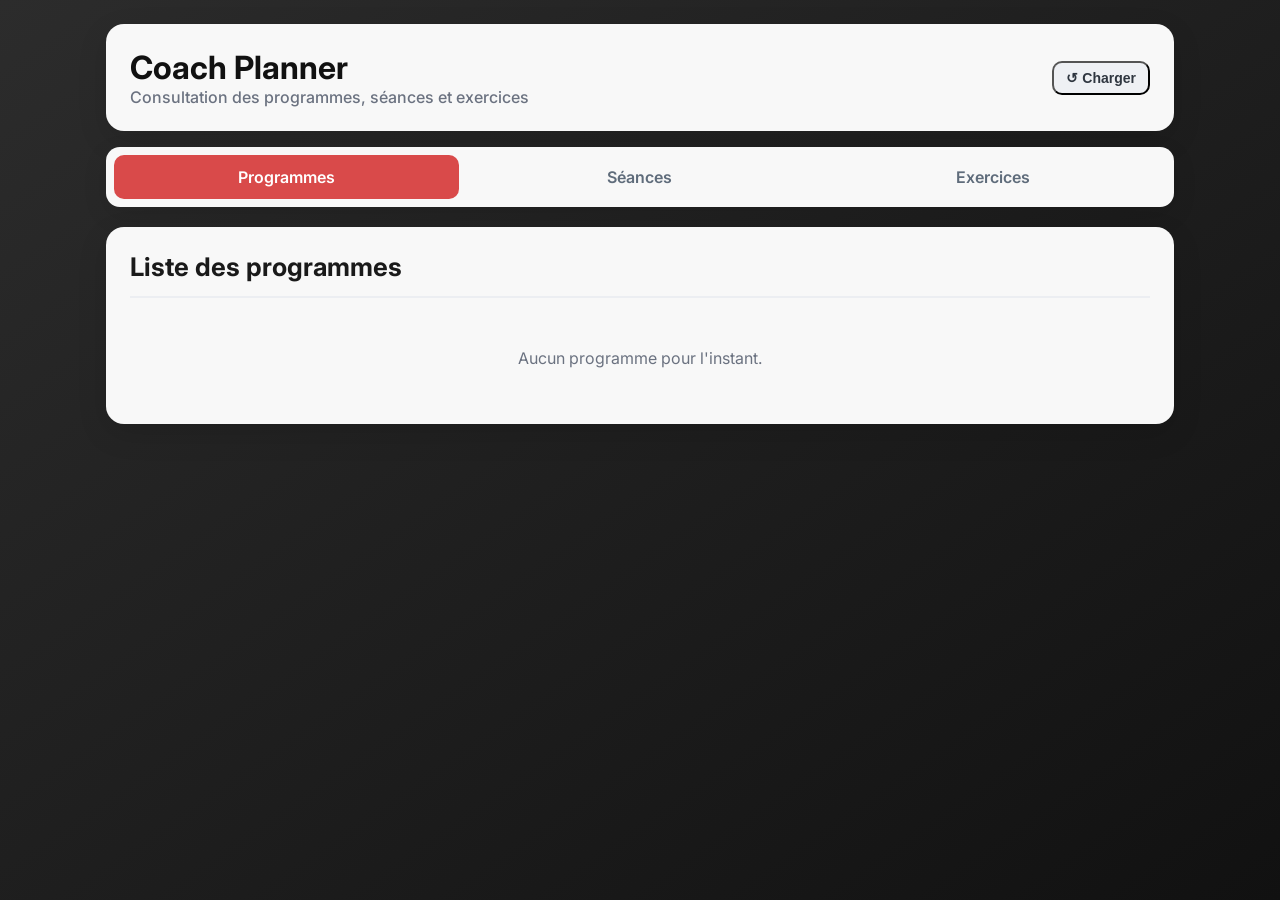
==== commit 35125296: "Ajout champ description dans la fiche exercice" ====
--- a/index.html
+++ b/index.html
@@ -370,8 +370,9 @@
       <a class="btn btn-light" href="#exercices">Retour</a>
     </section>
     <article class="card card-single">`;
-
-    if (ex.groupe_principal || (ex.groupes_musculaires || []).length) {
+      if (ex.description) {
+        html += `<p class="exercice-description">${esc(ex.description)}</p>`;
+      }    if (ex.groupe_principal || (ex.groupes_musculaires || []).length) {
       html += '<div class="form-group"><p class="field-label">Groupes musculaires</p><div class="tags-display">';
       if (ex.groupe_principal) html += `<span class="tag tag-primary">${esc(ex.groupe_principal)}</span>`;
       for (const g of (ex.groupes_musculaires || [])) html += `<span class="tag tag-secondary">${esc(g)}</span>`;
